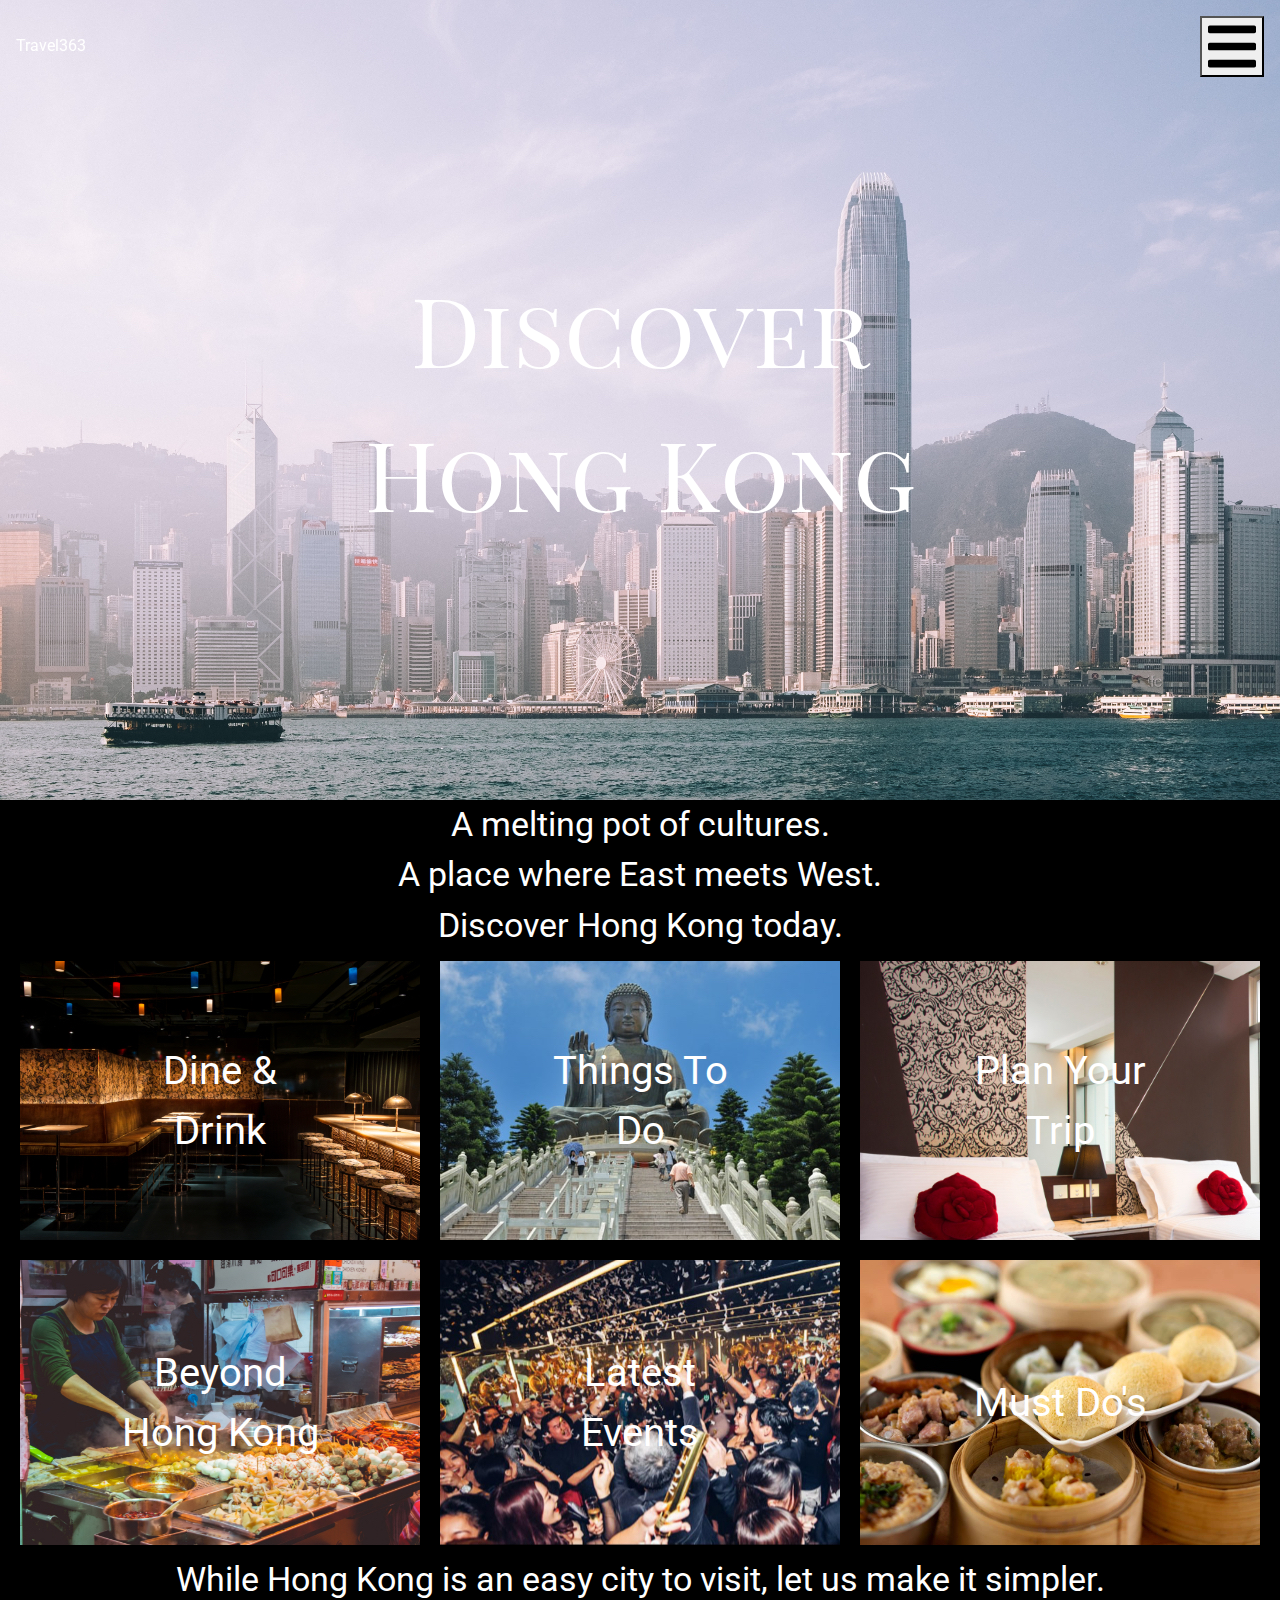
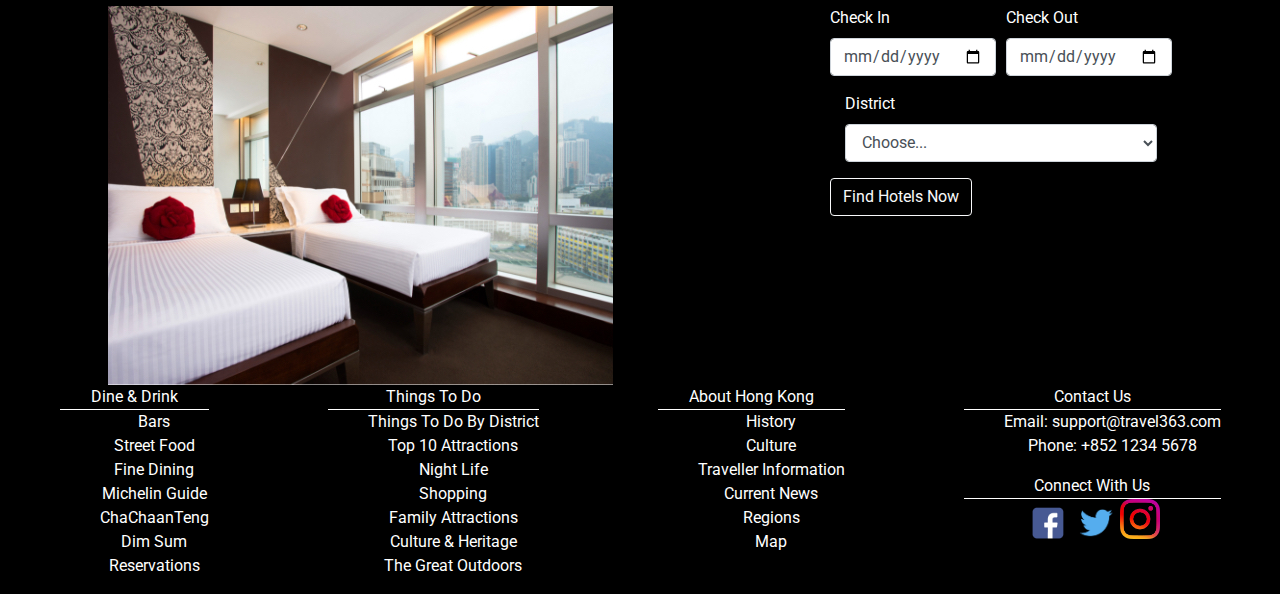
==== index.html @ 7fb0669e "second_commit" ====
<html lang="en">
<head>
    <meta charset="UTF-8">
    <meta name="viewport" content="width=device-width, initial-scale=1.0">
    <meta http-equiv="X-UA-Compatible" content="ie=edge">

    <link rel="stylesheet" href="https://stackpath.bootstrapcdn.com/bootstrap/4.3.1/css/bootstrap.min.css" integrity="sha384-ggOyR0iXCbMQv3Xipma34MD+dH/1fQ784/j6cY/iJTQUOhcWr7x9JvoRxT2MZw1T" crossorigin="anonymous">

  

    <link href="https://fonts.googleapis.com/css?family=Playfair+Display+SC|Roboto&display=swap" rel="stylesheet">

    <link rel="stylesheet" href="style.css">

    <link rel="dine_drink" href="dine_drink.html">
    <link rel="thingstodo" href="thingstodo.html">

    
    <title>Hong Kong | Travel 363</title>
</head>
<body>

    <div class="overlay" id="mobileOverlay">
        <button id="closeMenu">
            <img class="menuBtn" src="images/bars-solid.svg" alt="Menu button">
        </button>
        <br>Home<br>
        Things To Do<br>
        Dine & Drink<br>
        About Hong Kong<br>
        Contact Us
    </div>

    <header class="header">
        <div class="logo">Travel363</div>
        <button id="openMenu">
            <img class="menuBtn" src="images/bars.svg" alt="Menu button">
        </button>
    </header>


    <div class="slides">
      <div id="carouselExampleSlidesOnly" class="carousel slide carousel-fade" data-ride="carousel">
        <div class="carousel-inner">
          <div class="carousel-item active" data-interval="2000">
              <img src="images/skyline_exp.jpg" class="d-block w-100" alt="...">
              <div class="title">Discover Hong Kong</div>
          </div>
          <div class="carousel-item" data-interval="2000">
            <img src="images/bus_exp.jpg" class="d-block w-100" alt="...">
            <div class="title">Discover Hong Kong</div>
          </div>
          <div class="carousel-item" data-interval="2000">
            <img src="images/boat_exp.jpg" class="d-block w-100" alt="...">
            <div class="title">Discover Hong Kong</div>
          </div>
          <div class="carousel-item" data-interval="2000">
            <img src="images/choihung_exp.jpg" class="d-block w-100" alt="...">
            <div class="title">Discover Hong Kong</div>
          </div>
        </div>
      </div>
    </div>

    <div class="desc">
      A melting pot of cultures.<br>A place where East meets West.<br>Discover Hong Kong today.
    </div>


    <div class="boxes">
      <div class="box">
        <a href="dine_drink.html">
          <img src="images/bar_exp.jpg" alt="">
          <div class="boxtitle">Dine & Drink</div>
        </a>
      </div>
      <div class="box">
        <a href="thingstodo.html">
          <img src="images/bugbuddha2_exp.jpg" alt="">
          <div class="boxtitle">Things To Do</div>
        </a>
      </div>
      <div class="box">
        <img src="images/hotel_exp.jpg" alt="">
        <div class="boxtitle">Plan Your Trip</div>
      </div>
      <div class="box">
        <img src="images/streetfood_exp.jpg" alt="">
        <div class="boxtitle">Beyond Hong Kong</div>
      </div>
      <div class="box">
        <img src="images/play2_exp.jpg" alt="">
        <div class="boxtitle">Latest Events</div>
      </div>
      <div class="box">
          <img src="images/dimsum_exp.jpg" alt="">
          <div class="boxtitle">Must Do's</div>
        </div>
    </div> <!--end boxes-->

    <div class="desc">While Hong Kong is an easy city to visit, let us make it simpler.</div>

    <div class="booknow">
      <img src="images/hotel_form.jpg" alt="">
      
      <form>
          <div class="form-row">
            <div class="form-group col-md-6 .col-sm-3">
                <label for="inputDate">Check In</label>
                <input type="date" class="form-control" id="inputdate" placeholder="Date">
            </div>

            <div class="form-group col-md-6 .col-sm-3">
                <label for="inputDate">Check Out</label>
                <input type="date" class="form-control" id="inputdate" placeholder="Date">
            </div>
          </div>

          <div class="form-group col-md-12">
              <label for="inputState">District</label>
              <select id="inputDistrict" class="form-control">
                <option selected>Choose...</option>
                <option>Central</option>
                <option>Wan Chai</option>
                <option>Causeway Bay</option>
                <option>Kennedy Town</option>
                <option>Tsim Sha Tsui</option>
                <option>Mongkok</option>
                <option>Yau Ma Tei</option>
              </select>
            </div>

          <button type="submit" class="btn btn-outline-light">Find Hotels Now</button>
          </form>

    </div> <!--end book now-->

    <footer>
     
        <div class="section">
          <div class="sec_title">Dine & Drink</div>
          <ul class="footer_list">
            <li>Bars</li>
            <li>Street Food</li>
            <li>Fine Dining</li>
            <li>Michelin Guide</li>
            <li>ChaChaanTeng</li>
            <li>Dim Sum</li>
            <li>Reservations</li>
          </ul>
        </div>

        <div class="section">
            <div class="sec_title">Things To Do</div>
            <ul class="footer_list">
              <li>Things To Do By District</li>
              <li>Top 10 Attractions</li>
              <li>Night Life</li>
              <li>Shopping</li>
              <li>Family Attractions</li>
              <li>Culture & Heritage</li>
              <li>The Great Outdoors</li>
            </ul>
          </div>

          <div class="section">
              <div class="sec_title">About Hong Kong</div>
              <ul class="footer_list">
                <li>History</li>
                <li>Culture</li>
                <li>Traveller Information</li>
                <li>Current News</li>
                <li>Regions</li>
                <li>Map</li>
              </ul>
            </div>

            <div class="contact">
              <div class="contact_us">
                <div class="sec_title">Contact Us</div>
                <ul class="footer_list">
                  <li>Email: support@travel363.com</li>
                  <li>Phone: +852 1234 5678</li>
                </ul>
              </div>
              <div class="connect">
                <div class="sec_title">Connect With Us</div>
                <div class="social">
                  <img src="images/fb___.png" alt="" style="width:3em; height: 3em;">
                  <img src="images/twitter___.png" alt="" style="width:3em; height: 3em;">
                  <img src="images/ig___.png" alt="" style="width:2.5em; height: 2.5em;">
                </div>
            </div>
    </footer>





  <script src="https://code.jquery.com/jquery-3.3.1.slim.min.js" integrity="sha384-q8i/X+965DzO0rT7abK41JStQIAqVgRVzpbzo5smXKp4YfRvH+8abtTE1Pi6jizo" crossorigin="anonymous"></script>
  <script src="https://cdnjs.cloudflare.com/ajax/libs/popper.js/1.14.7/umd/popper.min.js" integrity="sha384-UO2eT0CpHqdSJQ6hJty5KVphtPhzWj9WO1clHTMGa3JDZwrnQq4sF86dIHNDz0W1" crossorigin="anonymous"></script>
  <script src="https://stackpath.bootstrapcdn.com/bootstrap/4.3.1/js/bootstrap.min.js" integrity="sha384-JjSmVgyd0p3pXB1rRibZUAYoIIy6OrQ6VrjIEaFf/nJGzIxFDsf4x0xIM+B07jRM" crossorigin="anonymous"></script>

  <script src="main.js"></script>
  
</body>


</body>
</html>
---- style.css ----
body{
    background-color: black;
    color: white;
}


.header{
    background-color: transparent;
    display: flex;
    justify-content: space-between;
    align-items: center;
    padding: 1rem;
    position: absolute;
    width: 100%;
    z-index: 9999;
}

    
.menuBtn{
        width: 3rem;
        height: auto;
}

.overlay{
    background-color: pink;
    color: black;
    width: 100vw;
    height: 100vh;
    position: fixed;
    top: -100vh;
    left: 0; 
    z-index: 100;
    transition: all 0.5s;
}

.overlay.active {
    top: 0;
    height: 100vh;
}

.carousel-item{
    position: relative;
    text-align: center;
}

.title{
    position: absolute;
    top: 50%;
    left: 50%;
    transform: translate(-50%, -50%);
    font-family: 'Playfair Display SC', serif;
    font-size: 6em;
}

@media only screen and (max-width: 1120px) {
    .title {
        font-size: 4em;
    }
}


@media only screen and (max-width: 740px) {
    .title {
        font-size: 2em;
    }
}
#carouselExampleSlidesOnly{
    text-align: center;
}

.top_pics{
    display: flex;
    justify-content: center;
    justify-content: space-between;
}

.title2{
    text-align: center;
}

.bydistrict img{
    align-content: center;
}

.desc{
    text-align: center;
    font-size: 2.1em;
    font-family: 'Roboto', sans-serif;
}

.boxes{
    display: flex;
    flex-wrap: wrap;
    justify-content: center;
}


/*.box{
    background-color: yellow;
    position: relative;
    .box img{
        width: 100%;
        height: auto;
    }
    .boxtitle{
        position: absolute;
        bottom: 20px;
        left: 20px;
    }
    &:before {
        content: "";
        display: block;
        width: 100%;
        height: 100%;
        background-color: rgba(255, 0,0,0.4);
        position: absolute;
        top: 0;
        left: -100%;
        transition: all 0.5s;
    }
    &:hover:before{
        left: 0
    }
}
*/



.box a{
    color: white;
}

.box a:hover{
    opacity: 0.8;
    color: red;
}


.box{
    position: relative;
    text-align: center;
    font-family: 'Roboto', sans-serif;
    font-size: 2.5em;
    margin: 10px;
}

.box:hover{
    color: red;
    opacity: 0.80;
}

.boxtitle{
    position: absolute;
    top: 50%;
    left: 50%;
    transform: translate(-50%, -50%);
}

.booknow{
    display: flex;
    justify-content: space-around;
}

.reservations{
    display: flex;
    justify-content: space-around;
}

footer{
    display: flex;
    flex-wrap: wrap;
    justify-content: space-around;
    font-family: 'Roboto', sans-serif;
    text-align: center;
}

.section{
    display: flex;
    flex-direction: column;
}

.sec_title{
    border-bottom: white 1px solid;
}

.footer_list{
    list-style: none;
}

.contact{
    display: flex;
    flex-direction: column;
}

.social{
    display: flex;
    flex-direction: row;
    justify-content: center;
}
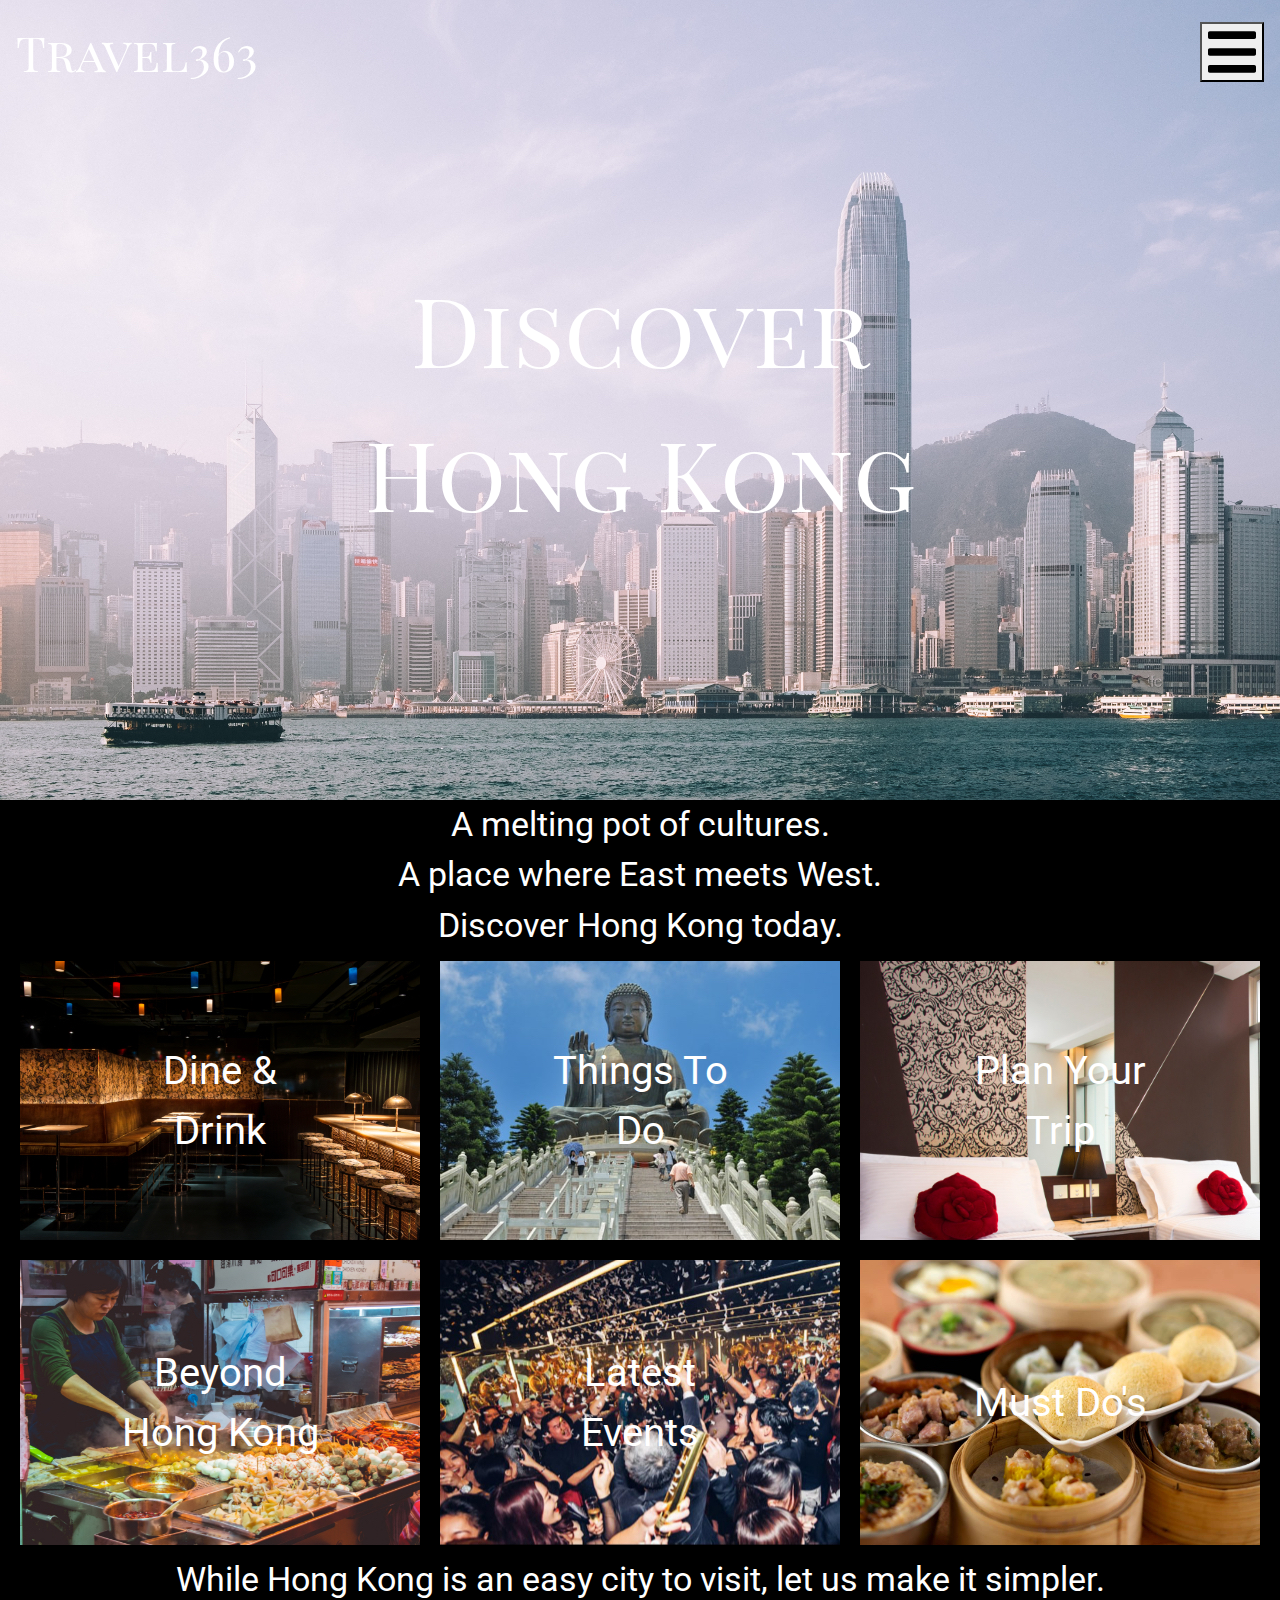
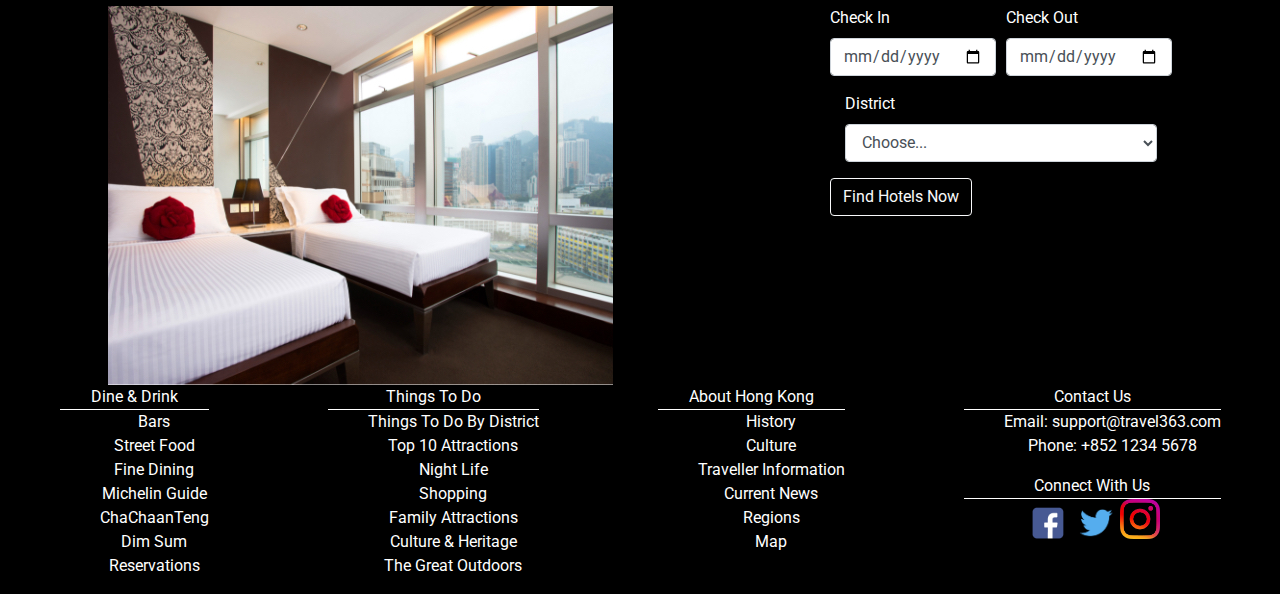
==== commit c58b33ab: "final" ====
--- a/index.html
+++ b/index.html
@@ -32,7 +32,10 @@
     </div>
 
     <header class="header">
-        <div class="logo">Travel363</div>
+        <div class="logo">
+          <a href="index.html">
+            Travel363</a>
+        </div>
         <button id="openMenu">
             <img class="menuBtn" src="images/bars.svg" alt="Menu button">
         </button>
--- a/style.css
+++ b/style.css
@@ -52,6 +52,16 @@
     font-size: 6em;
 }
 
+.logo{
+    font-family: 'Playfair Display SC', serif;
+    font-size: 3em;
+}
+
+.logo a{
+    text-decoration: none;
+    color: white;
+}
+
 @media only screen and (max-width: 1120px) {
     .title {
         font-size: 4em;
